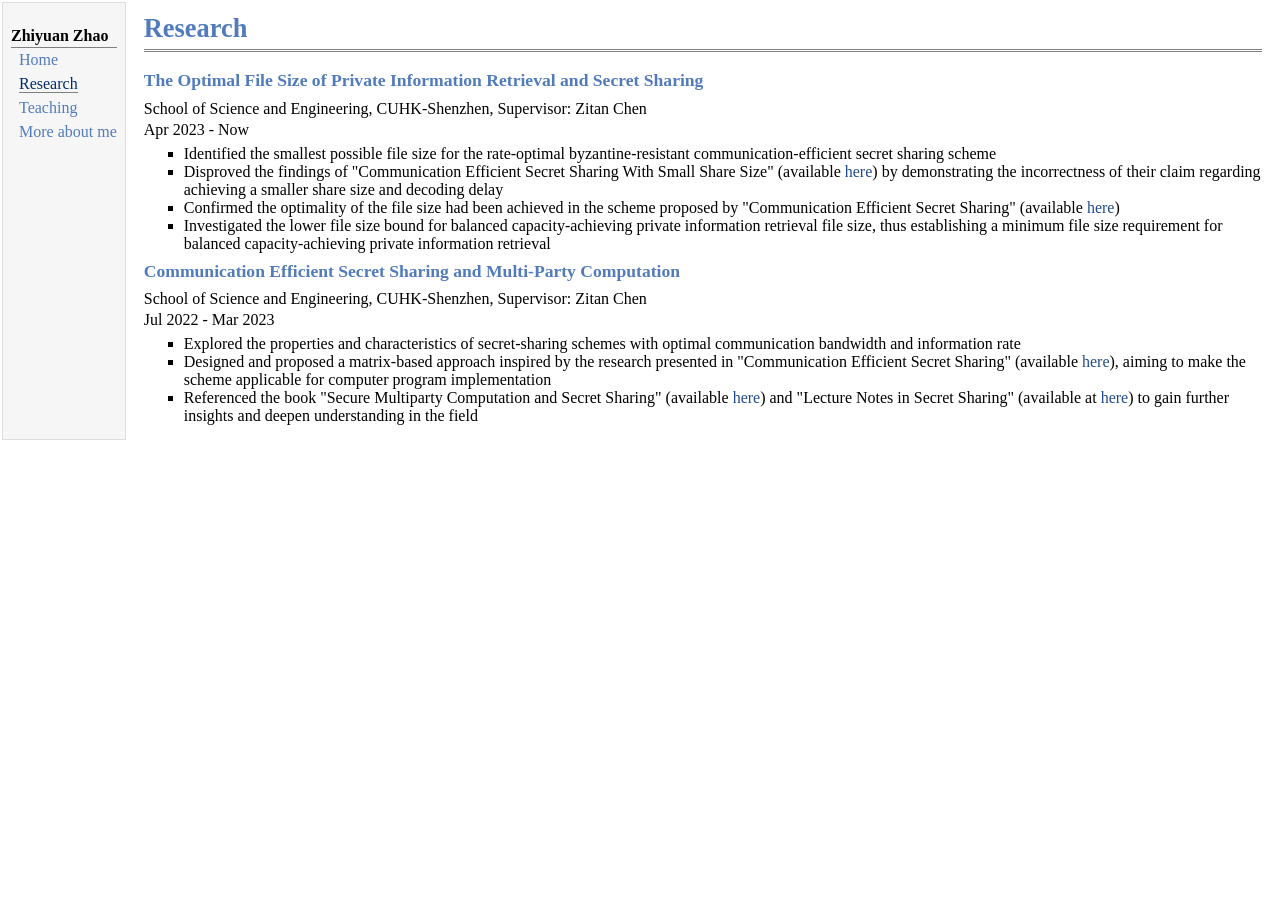
==== research.html @ a0f69d51 "Add files via upload" ====
<!DOCTYPE html PUBLIC "-//W3C//DTD XHTML 1.1//EN" "http://www.w3.org/TR/xhtml11/DTD/xhtml11.dtd">
<html xmlns="http://www.w3.org/1999/xhtml" xml:lang="en">

<head>
  <meta name="generator" content="jemdoc, see http://jemdoc.jaboc.net/" />
  <meta http-equiv="Content-Type" content="text/html;charset=utf-8" />
  <link rel="stylesheet" href="jemdoc.css" type="text/css" />
  <title>Research</title>
</head>

<body>
  <table summary="Table for page layout." id="tlayout">
    <tr valign="top">
      <td id="layout-menu">
        <div class="menu-category">Zhiyuan Zhao</div>
        <div class="menu-item"><a href="index.html">Home</a></div>
        <div class="menu-item">
          <a href="research.html" class="current">Research</a>
        </div>
        <div class="menu-item"><a href="teaching.html">Teaching</a></div>
        <div class="menu-item">
          <a href="moreabtme.html">More&nbsp;about&nbsp;me</a>
        </div>
      </td>
      <td id="layout-content">
        <div id="toptitle">
          <h1>Research</h1>
          <div id="subtitle"></div>
        </div>

        <div class="Subsection">
          <h3>
            The Optimal File Size of Private Information Retrieval and
            Secret Sharing
          </h3>
          <p>
            School of Science and Engineering, CUHK-Shenzhen, Supervisor: Zitan Chen<br />
            Apr 2023 - Now
          </p>
          <ul>
            <li>
              Identified the smallest possible file size for the
              rate-optimal byzantine-resistant communication-efficient
              secret sharing scheme
            </li>
            <li>
              Disproved the findings of "Communication Efficient Secret
              Sharing With Small Share Size" (available
              <a href="https://ieeexplore.ieee.org/document/9594824" target="_blank">here</a>) by demonstrating the
              incorrectness of their claim regarding
              achieving a smaller share size and decoding delay
            </li>
            <li>
              Confirmed the optimality of the file size had been achieved in
              the scheme proposed by "Communication Efficient Secret
              Sharing" (available
              <a href="https://arxiv.org/abs/1505.07515" target="_blank">here</a>)
            </li>
            <li>
              Investigated the lower file size bound for balanced
              capacity-achieving private information retrieval file size,
              thus establishing a minimum file size requirement for balanced
              capacity-achieving private information retrieval
            </li>
          </ul>
        </div>

        <div class="Subsection">
          <h3>
            Communication Efficient Secret Sharing and Multi-Party
            Computation
          </h3>
          <p>
            School of Science and Engineering, CUHK-Shenzhen, Supervisor: Zitan Chen<br />
            Jul 2022 - Mar 2023
          </p>
          <ul>
            <li>
              Explored the properties and characteristics of secret-sharing
              schemes with optimal communication bandwidth and information
              rate
            </li>
            <li>
              Designed and proposed a matrix-based approach inspired by the
              research presented in "Communication Efficient Secret Sharing"
              (available
              <a href="https://arxiv.org/abs/1505.07515" target="_blank">here</a>), aiming to make the scheme
              applicable for computer program
              implementation
            </li>
            <li>Referenced the book "Secure Multiparty Computation and Secret Sharing" (available <a href="https://www.cambridge.org/core/books/secure-multiparty-computation-and-secret-sharing/4C2480B202905CE5370B2609F0C2A67A" target="_blank">here</a>) and "Lecture Notes in Secret Sharing" 
              (available at <a href="https://eprint.iacr.org/2012/674" target="_blank">here</a>) to gain further insights and deepen understanding in the field</li>
          </ul>
        </div>
        </div>
      </td>
    </tr>
  </table>
</body>

</html>
---- jemdoc.css ----
/* Default css file for jemdoc. */

table#tlayout {
    border: none;
    border-collapse: separate;
    background: white;
}

body {
	background: white;
	font-family: Georgia, serif;
	padding-bottom: 8px;
	margin: 0;
}

#layout-menu {
	background: #f6f6f6;
	border: 1px solid #dddddd;
	padding-top: 0.5em;
	padding-left: 8px;
	padding-right: 8px;
	font-size: 1.0em;
	width: auto;
	white-space: nowrap;
    text-align: left;
    vertical-align: top;
}

#layout-menu td {
	background: #f4f4f4;
    vertical-align: top;
}

#layout-content {
	padding-top: 0.0em;
	padding-left: 1.0em;
	padding-right: 1.0em;
    border: none;
    background: white;
    text-align: left;
    vertical-align: top;
}

#layout-menu a {
	line-height: 1.5em;
	margin-left: 0.5em;
}

tt {
    background: #ffffdd;
}

pre, tt {
	font-size: 90%;
	font-family: monaco, monospace;
}

a, a > tt {
	color: #224b8d;
	text-decoration: none;
}

a:hover {
	border-bottom: 1px gray dotted;
}

#layout-menu a.current:link, #layout-menu a.current:visited {
	color: #022b6d;
	border-bottom: 1px gray solid;
}
#layout-menu a:link, #layout-menu a:visited, #layout-menu a:hover {
	color: #527bbd;
	text-decoration: none;
}
#layout-menu a:hover {
	text-decoration: none;
}

div.menu-category {
	border-bottom: 1px solid gray;
	margin-top: 0.8em;
	padding-top: 0.2em;
	padding-bottom: 0.1em;
	font-weight: bold;
}

div.menu-item {
	padding-left: 16px;
	text-indent: -16px;
}

div#toptitle {
	padding-bottom: 0.2em;
	margin-bottom: 1.5em;
	border-bottom: 3px double gray;
}

/* Reduce space if we begin the page with a title. */
div#toptitle + h2, div#toptitle + h3 {
	margin-top: -0.7em;
}

div#subtitle {
	margin-top: 0.0em;
	margin-bottom: 0.0em;
	padding-top: 0em;
	padding-bottom: 0.1em;
}

em {
	font-style: italic;
}

strong {
	font-weight: bold;
}


h1, h2, h3 {
	color: #527bbd;
	margin-top: 0.7em;
	margin-bottom: 0.3em;
	padding-bottom: 0.2em;
	line-height: 1.0;
	padding-top: 0.5em;
	border-bottom: 1px solid #aaaaaa;
}

h1 {
	font-size: 165%;
}

h2 {
	padding-top: 0.8em;
	font-size: 125%;
}

h2 + h3 {
    padding-top: 0.2em;
}

h3 {
	font-size: 110%;
	border-bottom: none;
}

p {
	margin-top: 0.0em;
	margin-bottom: 0.8em;
	padding: 0;
	line-height: 1.3;
}

pre {
	padding: 0;
	margin: 0;
}

div#footer {
	font-size: small;
	border-top: 1px solid #c0c0c0;
	padding-top: 0.1em;
	margin-top: 4.0em;
	color: #c0c0c0;
}

div#footer a {
	color: #80a0b0;
}

div#footer-text {
	float: left;
	padding-bottom: 8px;
}

ul, ol, dl {
	margin-top: 0.2em;
	padding-top: 0;
	margin-bottom: 0.8em;
}

dt {
	margin-top: 0.5em;
	margin-bottom: 0;
}

dl {
	margin-left: 20px;
}

dd {
	color: #222222;
}

dd > *:first-child {
	margin-top: 0;
}

ul {
	list-style-position: outside;
	list-style-type: square;
}

p + ul, p + ol {
	margin-top: -0.5em;
}

li ul, li ol {
	margin-top: -0.3em;
}

ol {
	list-style-position: outside;
	list-style-type: decimal;
}

li p, dd p {
	margin-bottom: 0.3em;
}


ol ol {
	list-style-type: lower-alpha;
}

ol ol ol {
	list-style-type: lower-roman;
}

p + div.codeblock {
	margin-top: -0.6em;
}

div.codeblock, div.infoblock {
	margin-right: 0%;
	margin-top: 1.2em;
	margin-bottom: 1.3em;
}

div.blocktitle {
	font-weight: bold;
	color: #cd7b62;
	margin-top: 1.2em;
	margin-bottom: 0.1em;
}

div.blockcontent {
	border: 1px solid silver;
	padding: 0.3em 0.5em;
}

div.infoblock > div.blockcontent {
	background: #ffffee;
}

div.blockcontent p + ul, div.blockcontent p + ol {
	margin-top: 0.4em;
}

div.infoblock p {
	margin-bottom: 0em;
}

div.infoblock li p, div.infoblock dd p {
	margin-bottom: 0.5em;
}

div.infoblock p + p {
	margin-top: 0.8em;
}

div.codeblock > div.blockcontent {
	background: #f6f6f6;
}

span.pycommand {
	color: #000070;
}

span.statement {
	color: #008800;
}
span.builtin {
	color: #000088;
}
span.special {
	color: #990000;
}
span.operator {
	color: #880000;
}
span.error {
	color: #aa0000;
}
span.comment, span.comment > *, span.string, span.string > * {
	color: #606060;
}

@media print {
	#layout-menu { display: none; }
}

#fwtitle {
	margin: 2px;
}

#fwtitle #toptitle {
	padding-left: 0.5em;
	margin-bottom: 0.5em;
}

#layout-content h1:first-child, #layout-content h2:first-child, #layout-content h3:first-child {
	margin-top: -0.7em;
}

div#toptitle h1, #layout-content div#toptitle h1 {
	margin-bottom: 0.0em;
	padding-bottom: 0.1em;
	padding-top: 0;
	margin-top: 0.5em;
	border-bottom: none;
}

img.eq {
	padding: 0;
	padding-left: 0.1em;
	padding-right: 0.1em;
	margin: 0;
}

img.eqwl {
	padding-left: 2em;
	padding-top: 0.6em;
	padding-bottom: 0.2em;
	margin: 0;
}

table {
    border: 2px solid black;
    border-collapse: collapse;
}

td {
    padding: 2px;
    padding-left: 0.5em;
    padding-right: 0.5em;
    text-align: center;
    border: 1px solid gray;
}

table + table {
    margin-top: 1em;
}

tr.heading {
    font-weight: bold;
    border-bottom: 2px solid black;
}

img {
    border: none;
}

table.imgtable, table.imgtable td {
    border: none;
    text-align: left;
}
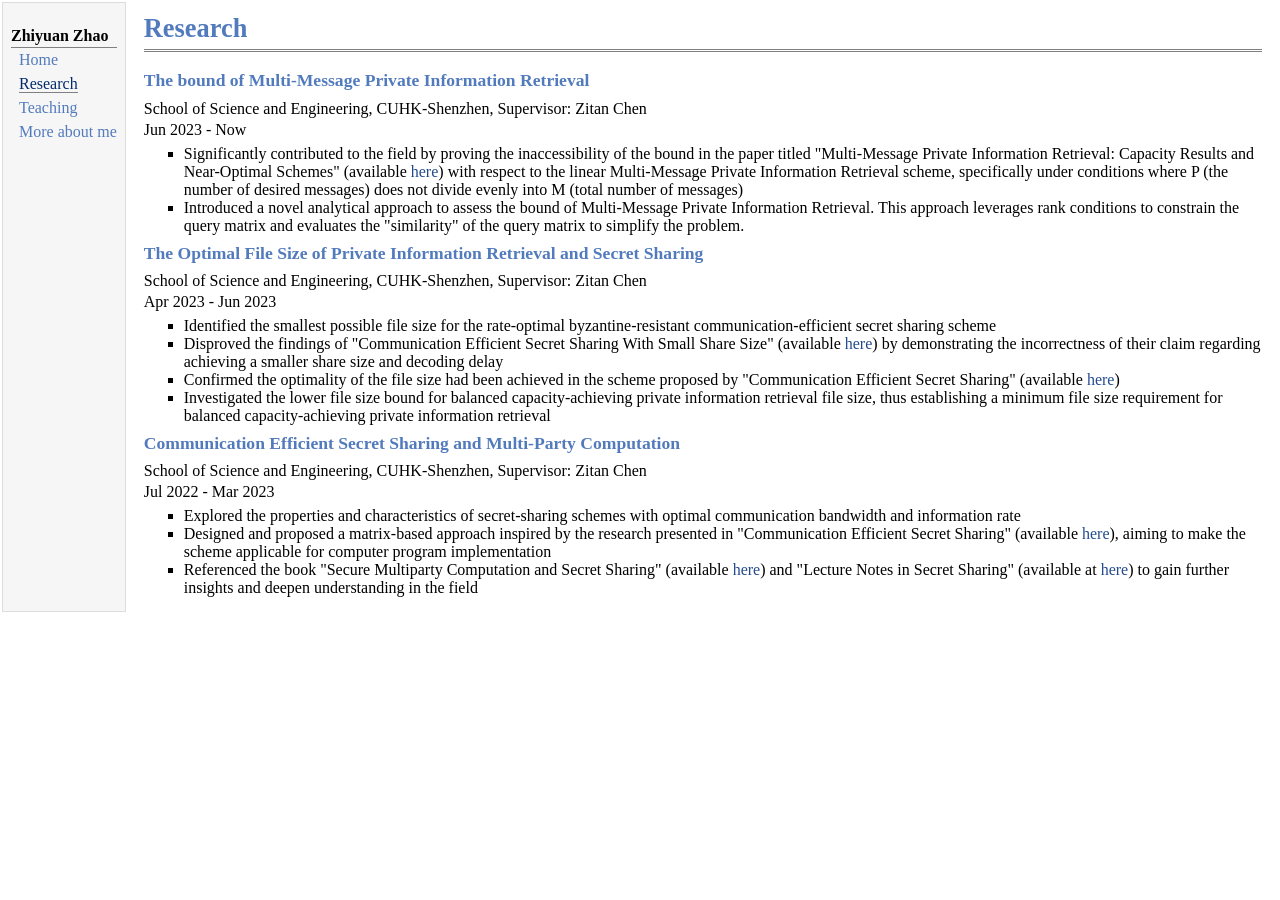
==== commit 6ad181f3: "modified:   Curriculum_vitae.pdf 	modified:   research.html" ====
--- a/research.html
+++ b/research.html
@@ -28,6 +28,26 @@
           <div id="subtitle"></div>
         </div>
 
+
+        <div class="Subsection">
+          <h3>
+            The bound of Multi-Message Private Information Retrieval
+          </h3>
+          <p>
+            School of Science and Engineering, CUHK-Shenzhen, Supervisor: Zitan Chen<br />
+            Jun 2023 - Now
+          </p>
+          <ul>
+            <li>
+              Significantly contributed to the field by proving the inaccessibility of the bound in the paper titled "Multi-Message Private Information Retrieval: Capacity Results and Near-Optimal Schemes" (available <a href="https://arxiv.org/abs/1702.01739" target="_blank">here</a>) with respect to the linear Multi-Message Private Information Retrieval scheme, specifically under conditions where P (the number of desired messages) does not divide evenly into M (total number of messages)
+            </li>
+
+            <li>
+              Introduced a novel analytical approach to assess the bound of Multi-Message Private Information Retrieval. This approach leverages rank conditions to constrain the query matrix and evaluates the "similarity" of the query matrix to simplify the problem.
+            </li>
+          </ul>
+        </div>
+
         <div class="Subsection">
           <h3>
             The Optimal File Size of Private Information Retrieval and
@@ -35,7 +55,7 @@
           </h3>
           <p>
             School of Science and Engineering, CUHK-Shenzhen, Supervisor: Zitan Chen<br />
-            Apr 2023 - Now
+            Apr 2023 - Jun 2023
           </p>
           <ul>
             <li>
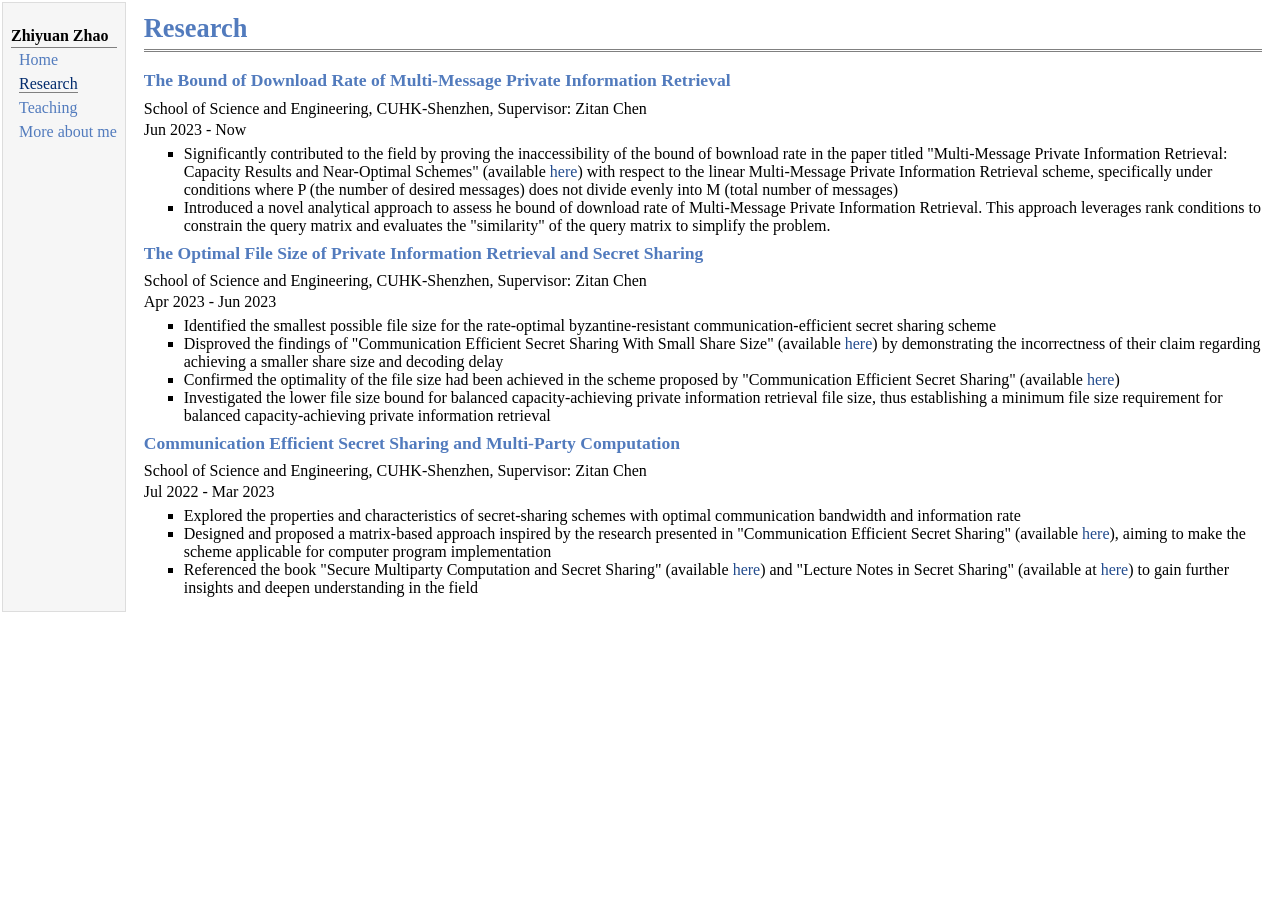
==== commit 50344e3a: "modified:   research.html" ====
--- a/research.html
+++ b/research.html
@@ -31,7 +31,7 @@
 
         <div class="Subsection">
           <h3>
-            The bound of Multi-Message Private Information Retrieval
+            The Bound of Download Rate of Multi-Message Private Information Retrieval 
           </h3>
           <p>
             School of Science and Engineering, CUHK-Shenzhen, Supervisor: Zitan Chen<br />
@@ -39,11 +39,11 @@
           </p>
           <ul>
             <li>
-              Significantly contributed to the field by proving the inaccessibility of the bound in the paper titled "Multi-Message Private Information Retrieval: Capacity Results and Near-Optimal Schemes" (available <a href="https://arxiv.org/abs/1702.01739" target="_blank">here</a>) with respect to the linear Multi-Message Private Information Retrieval scheme, specifically under conditions where P (the number of desired messages) does not divide evenly into M (total number of messages)
+              Significantly contributed to the field by proving the inaccessibility of the bound of bownload rate in the paper titled "Multi-Message Private Information Retrieval: Capacity Results and Near-Optimal Schemes" (available <a href="https://arxiv.org/abs/1702.01739" target="_blank">here</a>) with respect to the linear Multi-Message Private Information Retrieval scheme, specifically under conditions where P (the number of desired messages) does not divide evenly into M (total number of messages)
             </li>
 
             <li>
-              Introduced a novel analytical approach to assess the bound of Multi-Message Private Information Retrieval. This approach leverages rank conditions to constrain the query matrix and evaluates the "similarity" of the query matrix to simplify the problem.
+              Introduced a novel analytical approach to assess he bound of download rate of Multi-Message Private Information Retrieval. This approach leverages rank conditions to constrain the query matrix and evaluates the "similarity" of the query matrix to simplify the problem.
             </li>
           </ul>
         </div>
